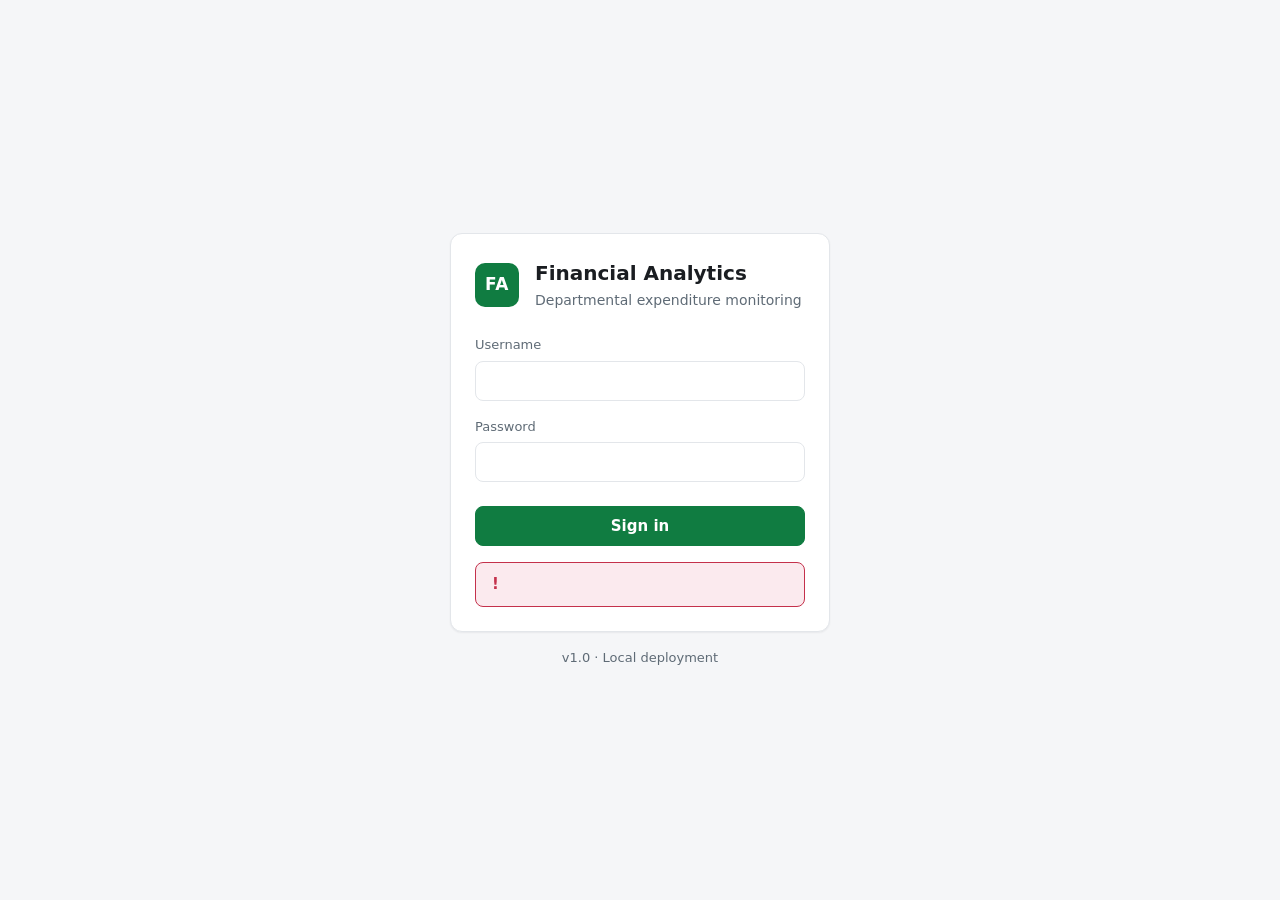
==== app/static/index.html @ 7933c6f6 "feat(ui): static web interface foundation and login page" ====
<!DOCTYPE html>
<html lang="en">
<head>
  <meta charset="utf-8">
  <meta name="viewport" content="width=device-width, initial-scale=1">
  <title>Sign in - Financial Analytics</title>
  <link rel="icon" href="data:,">
  <link rel="stylesheet" href="css/styles.css">
</head>
<body>
  <main class="login-layout">
    <section class="card login-card">
      <div class="login-card__brand">
        <span class="logo-mark logo-mark--lg" aria-hidden="true">FA</span>
        <div>
          <h1 class="login-card__title">Financial Analytics</h1>
          <p class="login-card__subtitle">Departmental expenditure monitoring</p>
        </div>
      </div>

      <form id="login-form" class="login-card__form" novalidate>
        <div class="field">
          <label class="label" for="username">Username</label>
          <input class="input" id="username" name="username" type="text"
                 autocomplete="username" autocapitalize="none" spellcheck="false" required>
        </div>

        <div class="field">
          <label class="label" for="password">Password</label>
          <input class="input" id="password" name="password" type="password"
                 autocomplete="current-password" required>
        </div>

        <div class="login-card__actions">
          <button class="btn btn--primary btn--block" id="sign-in" type="submit">
            <span class="spinner btn__spinner" aria-hidden="true"></span>
            <span>Sign in</span>
          </button>
        </div>
      </form>

      <div class="banner banner--error login-card__banner" id="login-error" role="alert" hidden>
        <span class="banner__icon" aria-hidden="true">!</span>
        <span id="login-error-text"></span>
      </div>
    </section>

    <p class="login-footer">v1.0 &middot; Local deployment</p>
  </main>

  <script type="module" src="js/login.js"></script>
</body>
</html>
---- app/static/css/styles.css ----
/* ==========================================================================
   Financial Analytics - web interface styles
   Design tokens and reusable classes. No external fonts, icons or scripts:
   everything is local so the demo works with no internet connection.
   ========================================================================== */

/* --- Design tokens ------------------------------------------------------- */

:root {
  /* Colour */
  --bg: #F5F6F8;
  --surface: #FFFFFF;
  --border: #E3E6EA;
  --text: #1A1D21;
  --muted: #5F6B76;
  --accent: #107C41;
  --accent-hover: #0B6334;
  --accent-soft: #E7F4EC;
  --danger: #C4314B;
  --danger-soft: #FBEAEE;
  --warning: #9A6700;
  --warning-soft: #FDF4E3;

  /* Type */
  --font: "Segoe UI", system-ui, -apple-system, Roboto, sans-serif;
  --text-base: 15px;
  --text-label: 13px;
  --text-section: 17px;
  --text-page: 24px;

  /* 8px spacing scale */
  --space-1: 8px;
  --space-2: 16px;
  --space-3: 24px;
  --space-4: 32px;
  --space-5: 40px;
  --space-6: 48px;

  /* Shape */
  --radius-card: 12px;
  --radius-control: 8px;
  --control-height: 40px;
  --topbar-height: 56px;
  --content-max: 960px;
  --shadow-card: 0 1px 2px rgba(16, 24, 40, .06);
}

/* --- Base ---------------------------------------------------------------- */

*,
*::before,
*::after {
  box-sizing: border-box;
}

html,
body {
  margin: 0;
  padding: 0;
}

body {
  background: var(--bg);
  color: var(--text);
  font-family: var(--font);
  font-size: var(--text-base);
  line-height: 1.5;
}

h1,
h2,
h3,
p {
  margin: 0;
}

/* Tabular figures wherever numbers are compared down a column. */
.num,
.stat-tile__value,
.table td,
.table th {
  font-variant-numeric: tabular-nums;
}

/* --- Focus ring (every interactive element) ------------------------------ */

a:focus-visible,
button:focus-visible,
input:focus-visible,
select:focus-visible,
textarea:focus-visible,
[tabindex]:focus-visible {
  outline: 2px solid var(--accent);
  outline-offset: 2px;
}

/* --- Top bar ------------------------------------------------------------- */

.topbar {
  height: var(--topbar-height);
  background: var(--surface);
  border-bottom: 1px solid var(--border);
}

.topbar__inner {
  height: 100%;
  max-width: var(--content-max);
  margin: 0 auto;
  padding: 0 var(--space-3);
  display: flex;
  align-items: center;
  justify-content: space-between;
  gap: var(--space-2);
}

.topbar__brand {
  display: flex;
  align-items: center;
  gap: var(--space-1);
  min-width: 0;
}

.topbar__title {
  font-weight: 600;
  white-space: nowrap;
}

.topbar__user {
  display: flex;
  align-items: center;
  gap: var(--space-2);
  min-width: 0;
}

.topbar__username {
  color: var(--muted);
  overflow: hidden;
  text-overflow: ellipsis;
  white-space: nowrap;
}

/* CSS-only logo mark: accent square with white "FA". */
.logo-mark {
  display: inline-flex;
  align-items: center;
  justify-content: center;
  width: 28px;
  height: 28px;
  flex: 0 0 28px;
  border-radius: 6px;
  background: var(--accent);
  color: #FFFFFF;
  font-size: 12px;
  font-weight: 700;
  letter-spacing: .5px;
}

.logo-mark--lg {
  width: 44px;
  height: 44px;
  flex-basis: 44px;
  border-radius: 10px;
  font-size: 17px;
}

/* --- Page container ------------------------------------------------------ */

.page {
  max-width: var(--content-max);
  margin: 0 auto;
  padding: var(--space-4) var(--space-3) var(--space-6);
}

.page__heading {
  font-size: var(--text-page);
  font-weight: 600;
}

.page__subheading {
  margin-top: var(--space-1);
  color: var(--muted);
}

/* --- Card ---------------------------------------------------------------- */

.card {
  background: var(--surface);
  border: 1px solid var(--border);
  border-radius: var(--radius-card);
  box-shadow: var(--shadow-card);
  padding: var(--space-3);
}

.card + .card {
  margin-top: var(--space-3);
}

.section-heading {
  font-size: var(--text-section);
  font-weight: 600;
}

.section-description {
  margin-top: var(--space-1);
  color: var(--muted);
}

/* --- Buttons ------------------------------------------------------------- */

.btn {
  display: inline-flex;
  align-items: center;
  justify-content: center;
  gap: var(--space-1);
  min-height: var(--control-height);
  padding: 0 var(--space-2);
  border: 1px solid transparent;
  border-radius: var(--radius-control);
  font-family: inherit;
  font-size: var(--text-base);
  font-weight: 600;
  cursor: pointer;
}

.btn--primary {
  background: var(--accent);
  border-color: var(--accent);
  color: #FFFFFF;
}

.btn--primary:hover:not(:disabled) {
  background: var(--accent-hover);
  border-color: var(--accent-hover);
}

.btn--secondary {
  background: var(--surface);
  border-color: var(--border);
  color: var(--text);
}

.btn--secondary:hover:not(:disabled) {
  background: var(--bg);
}

.btn--block {
  width: 100%;
}

.btn:disabled,
.btn.is-disabled {
  opacity: .45;
  cursor: not-allowed;
}

/* Text button: "Sign out" and small inline refresh actions. */
.btn-text {
  background: none;
  border: none;
  padding: 0;
  color: var(--accent);
  font-family: inherit;
  font-size: inherit;
  font-weight: 600;
  cursor: pointer;
}

.btn-text:hover {
  color: var(--accent-hover);
  text-decoration: underline;
}

/* --- Spinner ------------------------------------------------------------- */

.spinner {
  display: inline-block;
  width: 14px;
  height: 14px;
  flex: 0 0 14px;
  border: 2px solid currentColor;
  border-right-color: transparent;
  border-radius: 50%;
  animation: spin .6s linear infinite;
}

/* The in-button spinner only appears while that button is working. */
.btn__spinner {
  display: none;
}

.btn.is-loading .btn__spinner {
  display: inline-block;
}

@keyframes spin {
  to {
    transform: rotate(360deg);
  }
}

@media (prefers-reduced-motion: reduce) {
  .spinner {
    animation-duration: 2s;
  }
}

/* --- Inputs -------------------------------------------------------------- */

.field + .field {
  margin-top: var(--space-2);
}

.label {
  display: block;
  margin-bottom: 6px;
  color: var(--muted);
  font-size: var(--text-label);
  font-weight: 500;
}

.input,
.select {
  width: 100%;
  height: var(--control-height);
  padding: 0 10px;
  background: var(--surface);
  border: 1px solid var(--border);
  border-radius: var(--radius-control);
  color: var(--text);
  font-family: inherit;
  font-size: var(--text-base);
}

.input:hover,
.select:hover {
  border-color: var(--muted);
}

.select {
  cursor: pointer;
}

/* --- Banners ------------------------------------------------------------- */

.banner {
  display: flex;
  align-items: flex-start;
  gap: var(--space-1);
  padding: 10px var(--space-2);
  border: 1px solid transparent;
  border-radius: var(--radius-control);
}

/* Icon plus text, so colour is never the only signal. */
.banner__icon {
  font-weight: 700;
  line-height: 1.5;
}

.banner--error {
  background: var(--danger-soft);
  border-color: var(--danger);
  color: var(--danger);
}

.banner--warning {
  background: var(--warning-soft);
  border-color: var(--warning);
  color: var(--warning);
}

.banner--success {
  background: var(--accent-soft);
  border-color: var(--accent);
  color: var(--accent-hover);
}

.banner--info {
  background: var(--surface);
  border-color: var(--border);
  color: var(--muted);
}

/* --- Pills --------------------------------------------------------------- */

.pill {
  display: inline-block;
  padding: 2px 10px;
  border: 1px solid var(--border);
  border-radius: 999px;
  background: var(--bg);
  color: var(--muted);
  font-size: var(--text-label);
  font-weight: 500;
  white-space: nowrap;
}

.pill--role {
  background: var(--accent-soft);
  border-color: var(--accent-soft);
  color: var(--accent-hover);
}

.pill--danger {
  background: var(--danger-soft);
  border-color: var(--danger-soft);
  color: var(--danger);
}

.pill--warning {
  background: var(--warning-soft);
  border-color: var(--warning-soft);
  color: var(--warning);
}

.pill--neutral {
  background: var(--bg);
  border-color: var(--border);
  color: var(--muted);
}

/* --- Stat tiles ---------------------------------------------------------- */

.stat-grid {
  display: grid;
  grid-template-columns: repeat(auto-fit, minmax(180px, 1fr));
  gap: var(--space-2);
}

.stat-tile {
  padding: var(--space-2);
  border: 1px solid var(--border);
  border-radius: var(--radius-control);
  background: var(--surface);
}

.stat-tile__label {
  color: var(--muted);
  font-size: var(--text-label);
  font-weight: 500;
}

.stat-tile__value {
  margin-top: 6px;
  font-size: var(--text-page);
  font-weight: 600;
}

.stat-tile__meta {
  margin-top: 2px;
  color: var(--muted);
  font-size: var(--text-label);
}

.stat-tile--danger .stat-tile__value {
  color: var(--danger);
}

/* --- Tables -------------------------------------------------------------- */

/* Wide tables scroll inside their card rather than breaking the layout. */
.table-scroll {
  overflow: auto;
  max-height: 420px;
  border: 1px solid var(--border);
  border-radius: var(--radius-control);
}

.table {
  width: 100%;
  border-collapse: collapse;
  font-size: 14px;
}

.table th,
.table td {
  padding: 8px 12px;
  text-align: left;
  white-space: nowrap;
  border-bottom: 1px solid var(--border);
}

.table th {
  position: sticky;
  top: 0;
  z-index: 1;
  background: var(--bg);
  color: var(--muted);
  font-size: var(--text-label);
  font-weight: 600;
}

.table tbody tr:last-child td {
  border-bottom: none;
}

.table th--numeric,
.table td--numeric {
  text-align: right;
}

.table tr.is-rejected td {
  background: var(--danger-soft);
}

.table__empty {
  padding: var(--space-3);
  color: var(--muted);
  text-align: center;
}

/* --- Login page ---------------------------------------------------------- */

.login-layout {
  min-height: 100vh;
  display: flex;
  flex-direction: column;
  align-items: center;
  justify-content: center;
  gap: var(--space-2);
  padding: var(--space-3);
}

.login-card {
  width: 100%;
  max-width: 380px;
}

.login-card__brand {
  display: flex;
  align-items: center;
  gap: var(--space-2);
}

.login-card__title {
  font-size: 20px;
  font-weight: 600;
}

.login-card__subtitle {
  margin-top: 2px;
  color: var(--muted);
  font-size: 14px;
}

.login-card__form {
  margin-top: var(--space-3);
}

.login-card__actions {
  margin-top: var(--space-3);
}

.login-card__banner {
  margin-top: var(--space-2);
}

.login-footer {
  color: var(--muted);
  font-size: var(--text-label);
}

/* --- Utilities ----------------------------------------------------------- */

.stack-1 > * + * {
  margin-top: var(--space-1);
}

.stack-2 > * + * {
  margin-top: var(--space-2);
}

.stack-3 > * + * {
  margin-top: var(--space-3);
}

.muted {
  color: var(--muted);
}

.visually-hidden {
  position: absolute;
  width: 1px;
  height: 1px;
  margin: -1px;
  padding: 0;
  overflow: hidden;
  clip: rect(0 0 0 0);
  white-space: nowrap;
  border: 0;
}

/* --- Responsive (usable down to 768px) ----------------------------------- */

@media (max-width: 768px) {
  .page {
    padding: var(--space-3) var(--space-2) var(--space-5);
  }

  .topbar__inner {
    padding: 0 var(--space-2);
  }

  .topbar__username {
    display: none;
  }

  .card {
    padding: var(--space-2);
  }

  .stat-grid {
    grid-template-columns: repeat(auto-fit, minmax(140px, 1fr));
  }
}
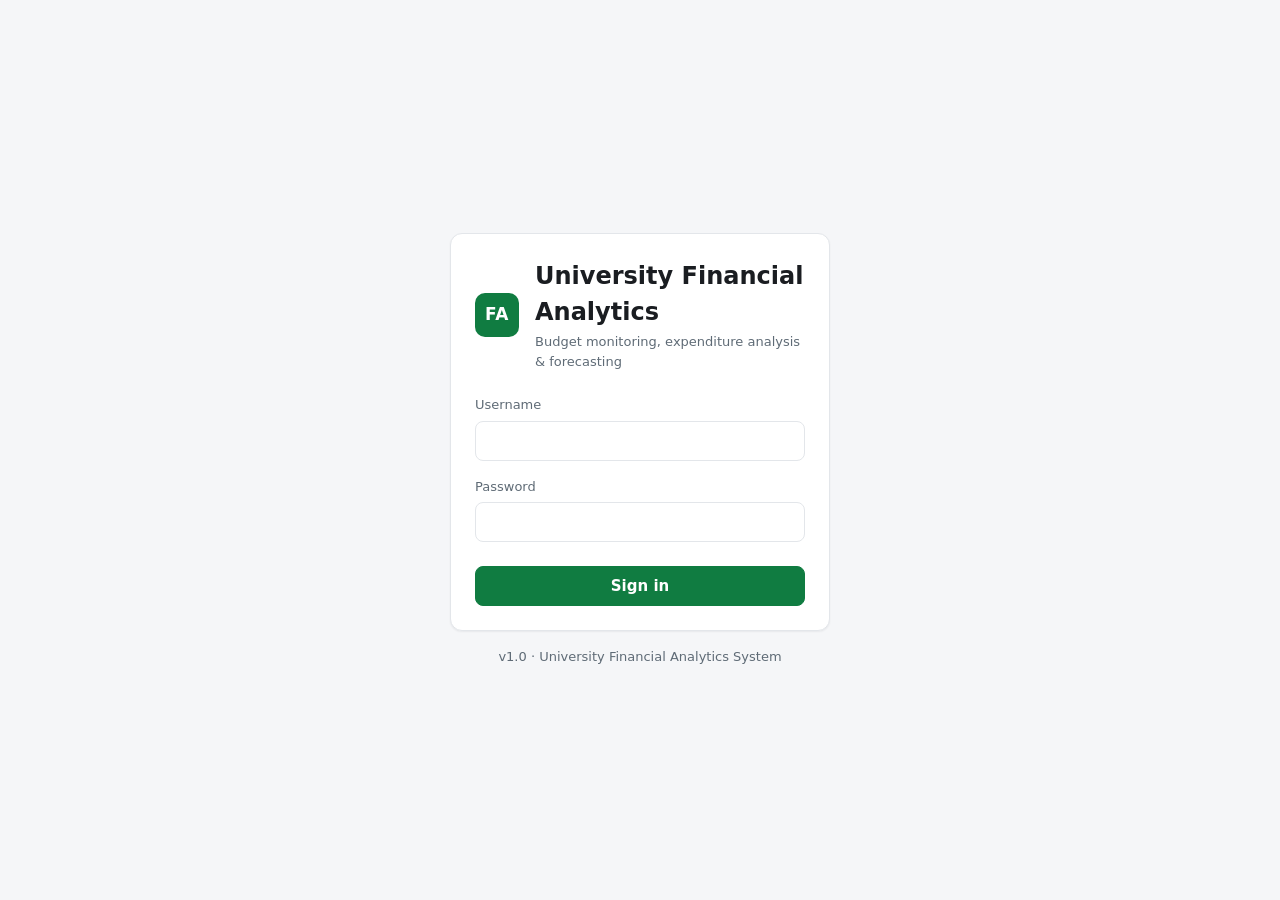
==== commit 51f70749: "feat(ui): final interface polish-Sprint2" ====
--- a/app/static/index.html
+++ b/app/static/index.html
@@ -3,7 +3,7 @@
 <head>
   <meta charset="utf-8">
   <meta name="viewport" content="width=device-width, initial-scale=1">
-  <title>Sign in - Financial Analytics</title>
+  <title>Sign in - University Financial Analytics</title>
   <link rel="icon" href="data:,">
   <link rel="stylesheet" href="css/styles.css">
 </head>
@@ -13,16 +13,17 @@
       <div class="login-card__brand">
         <span class="logo-mark logo-mark--lg" aria-hidden="true">FA</span>
         <div>
-          <h1 class="login-card__title">Financial Analytics</h1>
-          <p class="login-card__subtitle">Departmental expenditure monitoring</p>
+          <h1 class="login-card__title">University Financial Analytics</h1>
+          <p class="login-card__subtitle">Budget monitoring, expenditure analysis &amp; forecasting</p>
         </div>
       </div>
 
-      <form id="login-form" class="login-card__form" novalidate>
+      <form id="login-form" class="login-card__form" autocomplete="off" novalidate>
         <div class="field">
           <label class="label" for="username">Username</label>
           <input class="input" id="username" name="username" type="text"
-                 autocomplete="username" autocapitalize="none" spellcheck="false" required>
+                 autocomplete="off" autocapitalize="none" spellcheck="false"
+                 autocorrect="off" required>
         </div>
 
         <div class="field">
@@ -45,7 +46,7 @@
       </div>
     </section>
 
-    <p class="login-footer">v1.0 &middot; Local deployment</p>
+    <p class="login-footer">v1.0 &middot; University Financial Analytics System</p>
   </main>
 
   <script type="module" src="js/login.js"></script>
--- a/app/static/css/styles.css
+++ b/app/static/css/styles.css
@@ -74,6 +74,17 @@
   margin: 0;
 }
 
+/*
+ * The hidden attribute must always win.
+ * Author rules such as `.banner { display: flex }` live in the author origin
+ * and so override the user agent's `[hidden] { display: none }` regardless of
+ * specificity, which left banners and notes on screen after JS had hidden
+ * them. !important keeps hidden authoritative for any component added later.
+ */
+[hidden] {
+  display: none !important;
+}
+
 /* Tabular figures wherever numbers are compared down a column. */
 .num,
 .stat-tile__value,
@@ -150,7 +161,7 @@
   border-radius: 6px;
   background: var(--accent);
   color: #FFFFFF;
-  font-size: 12px;
+  font-size: var(--text-label);
   font-weight: 700;
   letter-spacing: .5px;
 }
@@ -469,7 +480,7 @@
 .table {
   width: 100%;
   border-collapse: collapse;
-  font-size: 14px;
+  font-size: var(--text-label);
 }
 
 .table th,
@@ -494,8 +505,8 @@
   border-bottom: none;
 }
 
-.table th--numeric,
-.table td--numeric {
+.table th.th--numeric,
+.table td.td--numeric {
   text-align: right;
 }
 
@@ -533,14 +544,14 @@
 }
 
 .login-card__title {
-  font-size: 20px;
+  font-size: var(--text-page);
   font-weight: 600;
 }
 
 .login-card__subtitle {
   margin-top: 2px;
   color: var(--muted);
-  font-size: 14px;
+  font-size: var(--text-label);
 }
 
 .login-card__form {
@@ -613,3 +624,570 @@
     grid-template-columns: repeat(auto-fit, minmax(140px, 1fr));
   }
 }
+
+/* ==========================================================================
+   Workspace: numbered sections, upload drop zone, column check
+   ========================================================================== */
+
+/* --- Numbered section cards ---------------------------------------------- */
+
+.section-card {
+  /* A locked section eases to the normal card surface when it unlocks. */
+  transition: background-color .2s ease;
+}
+
+@media (prefers-reduced-motion: reduce) {
+  .section-card {
+    transition: none;
+  }
+}
+
+.section-card__header {
+  display: flex;
+  align-items: center;
+  gap: var(--space-2);
+}
+
+.section-number {
+  display: inline-flex;
+  align-items: center;
+  justify-content: center;
+  width: 26px;
+  height: 26px;
+  flex: 0 0 26px;
+  border-radius: 6px;
+  background: var(--accent-soft);
+  color: var(--accent-hover);
+  font-size: var(--text-label);
+  font-weight: 700;
+}
+
+.section-card__body {
+  margin-top: var(--space-2);
+}
+
+/* A locked section stays visible but reads as not yet available. */
+.section-card--locked {
+  background: var(--bg);
+}
+
+.section-card--locked .section-number {
+  background: var(--border);
+  color: var(--muted);
+}
+
+.section-card--locked .section-heading {
+  color: var(--muted);
+}
+
+.section-locked-note {
+  display: flex;
+  align-items: center;
+  gap: var(--space-1);
+  color: var(--muted);
+  font-size: var(--text-label);
+}
+
+/* --- Drop zone ----------------------------------------------------------- */
+
+.dropzone {
+  display: flex;
+  flex-direction: column;
+  align-items: center;
+  justify-content: center;
+  gap: var(--space-1);
+  padding: var(--space-4) var(--space-3);
+  border: 2px dashed var(--border);
+  border-radius: var(--radius-card);
+  background: var(--surface);
+  color: var(--muted);
+  text-align: center;
+  cursor: pointer;
+}
+
+.dropzone:hover {
+  border-color: var(--accent);
+}
+
+/* Highlight while a file is dragged over the zone. */
+.dropzone--active {
+  border-color: var(--accent);
+  background: var(--accent-soft);
+  color: var(--accent-hover);
+}
+
+.dropzone__icon {
+  color: var(--accent);
+}
+
+.dropzone--active .dropzone__icon {
+  color: var(--accent-hover);
+}
+
+.dropzone__text {
+  font-size: var(--text-label);
+}
+
+.dropzone__browse {
+  color: var(--accent);
+  font-weight: 600;
+  text-decoration: underline;
+}
+
+.dropzone--active .dropzone__browse {
+  color: var(--accent-hover);
+}
+
+.dropzone__hint {
+  font-size: var(--text-label);
+}
+
+/* --- Selected file chip -------------------------------------------------- */
+
+.file-chip {
+  display: flex;
+  align-items: center;
+  gap: var(--space-1);
+  padding: var(--space-1) var(--space-2);
+  border: 1px solid var(--border);
+  border-radius: var(--radius-control);
+  background: var(--surface);
+}
+
+.file-chip__icon {
+  color: var(--accent);
+  flex: 0 0 auto;
+}
+
+.file-chip__name {
+  font-weight: 600;
+  overflow: hidden;
+  text-overflow: ellipsis;
+  white-space: nowrap;
+}
+
+.file-chip__size {
+  color: var(--muted);
+  font-size: var(--text-label);
+  font-variant-numeric: tabular-nums;
+  white-space: nowrap;
+}
+
+.file-chip__remove {
+  margin-left: auto;
+  flex: 0 0 auto;
+}
+
+/* --- Column check grid --------------------------------------------------- */
+
+.column-grid {
+  display: grid;
+  grid-template-columns: repeat(auto-fill, minmax(230px, 1fr));
+  gap: 6px var(--space-2);
+}
+
+.column-check {
+  display: flex;
+  align-items: center;
+  gap: 6px;
+  font-size: var(--text-label);
+}
+
+/* Icon plus text: the tick or cross is never the only signal. */
+.column-check__icon {
+  flex: 0 0 auto;
+  font-weight: 700;
+}
+
+.column-check--present .column-check__icon {
+  color: var(--accent);
+}
+
+.column-check--missing {
+  color: var(--danger);
+  font-weight: 600;
+}
+
+.column-check--missing .column-check__icon {
+  color: var(--danger);
+}
+
+.column-check--ignored {
+  color: var(--muted);
+}
+
+.column-check__name {
+  overflow: hidden;
+  text-overflow: ellipsis;
+  white-space: nowrap;
+}
+
+.column-check__tag {
+  color: var(--muted);
+  font-size: var(--text-label);
+}
+
+/* --- Inline field-level error ------------------------------------------- */
+
+.inline-error {
+  display: flex;
+  align-items: flex-start;
+  gap: 6px;
+  color: var(--danger);
+  font-size: var(--text-label);
+}
+
+.inline-error__icon {
+  font-weight: 700;
+}
+
+/* ==========================================================================
+   Workspace: analysis stepper, results callout, activity panel
+   ========================================================================== */
+
+/* --- Narrow control (forecast horizon) ----------------------------------- */
+
+.field--narrow {
+  max-width: 200px;
+}
+
+/* --- Analysis stepper ---------------------------------------------------- */
+
+.stepper {
+  list-style: none;
+  margin: 0;
+  padding: 0;
+  border: 1px solid var(--border);
+  border-radius: var(--radius-control);
+}
+
+.stepper__row {
+  display: grid;
+  grid-template-columns: 20px 1fr auto auto;
+  align-items: center;
+  gap: var(--space-2);
+  padding: 10px var(--space-2);
+  border-bottom: 1px solid var(--border);
+}
+
+.stepper__row:last-child {
+  border-bottom: none;
+}
+
+.stepper__status {
+  display: flex;
+  align-items: center;
+  justify-content: center;
+  width: 20px;
+  flex: 0 0 20px;
+}
+
+.stepper__glyph {
+  font-weight: 700;
+  line-height: 1;
+  color: var(--muted);
+}
+
+.stepper__name {
+  font-weight: 600;
+}
+
+.stepper__result {
+  color: var(--muted);
+  font-variant-numeric: tabular-nums;
+}
+
+.stepper__time {
+  min-width: 52px;
+  color: var(--muted);
+  font-size: var(--text-label);
+  font-variant-numeric: tabular-nums;
+  text-align: right;
+}
+
+/* Status is carried by the glyph and the text, not by colour alone. */
+.stepper__row--running .stepper__name {
+  color: var(--text);
+}
+
+.stepper__row--done .stepper__glyph {
+  color: var(--accent);
+}
+
+.stepper__row--failed .stepper__glyph,
+.stepper__row--failed .stepper__result {
+  color: var(--danger);
+}
+
+.stepper__row--failed .stepper__result {
+  font-weight: 600;
+}
+
+.stepper__row--pending .stepper__name {
+  color: var(--muted);
+}
+
+/* --- Accent callout ------------------------------------------------------ */
+
+.callout {
+  display: flex;
+  align-items: flex-start;
+  gap: var(--space-2);
+  padding: var(--space-2);
+  border: 1px solid var(--accent-soft);
+  border-radius: var(--radius-control);
+  background: var(--accent-soft);
+  color: var(--text);
+}
+
+.callout__icon {
+  flex: 0 0 auto;
+  color: var(--accent-hover);
+}
+
+/* --- Recent system activity --------------------------------------------- */
+
+.activity-header {
+  display: flex;
+  align-items: center;
+  justify-content: space-between;
+  gap: var(--space-2);
+}
+
+.activity-list {
+  margin-top: var(--space-1);
+  max-height: 260px;
+  overflow-y: auto;
+  border: 1px solid var(--border);
+  border-radius: var(--radius-control);
+}
+
+.activity-row {
+  display: grid;
+  grid-template-columns: 74px 86px 1fr;
+  align-items: center;
+  gap: var(--space-2);
+  padding: 6px var(--space-2);
+  border-bottom: 1px solid var(--border);
+  font-size: var(--text-label);
+}
+
+.activity-row:last-child {
+  border-bottom: none;
+}
+
+.activity-row__time {
+  color: var(--muted);
+  font-variant-numeric: tabular-nums;
+}
+
+.activity-row__message {
+  overflow: hidden;
+  text-overflow: ellipsis;
+  white-space: nowrap;
+}
+
+/* --- Responsive ---------------------------------------------------------- */
+
+@media (max-width: 768px) {
+  .stepper__row {
+    grid-template-columns: 20px 1fr auto;
+  }
+
+  /* Result text drops to its own line so long errors stay readable. */
+  .stepper__result {
+    grid-column: 2 / -1;
+    white-space: normal;
+  }
+
+  .activity-row {
+    grid-template-columns: 70px 80px 1fr;
+  }
+}
+
+/* ==========================================================================
+   Department head view
+   ========================================================================== */
+
+/* Info chip sitting below the page subheading. */
+.page__note {
+  margin-top: var(--space-2);
+}
+
+/* ==========================================================================
+   Workspace: three-stage progress indicator
+   ========================================================================== */
+
+/*
+  One unobtrusive row above the section cards. Each stage always shows a
+  number or a tick plus its label, so colour is never the only signal.
+*/
+.progress {
+  display: flex;
+  align-items: center;
+  gap: var(--space-2);
+  margin-top: var(--space-3);
+  padding: var(--space-1) var(--space-2);
+  list-style: none;
+  background: var(--surface);
+  border: 1px solid var(--border);
+  border-radius: var(--radius-control);
+}
+
+.progress__stage {
+  display: flex;
+  align-items: center;
+  gap: var(--space-1);
+  min-width: 0;
+}
+
+/* A short rule before every stage but the first, so the row reads in order. */
+.progress__stage + .progress__stage::before {
+  content: "";
+  flex: 0 0 auto;
+  width: 24px;
+  height: 1px;
+  margin-right: var(--space-1);
+  background: var(--border);
+}
+
+.progress__marker {
+  display: flex;
+  align-items: center;
+  justify-content: center;
+  width: 22px;
+  height: 22px;
+  flex: 0 0 22px;
+  background: var(--bg);
+  border: 1px solid var(--border);
+  border-radius: 50%;
+  color: var(--muted);
+  font-size: var(--text-label);
+  font-weight: 700;
+  line-height: 1;
+}
+
+.progress__label {
+  color: var(--muted);
+  font-size: var(--text-label);
+  font-weight: 500;
+  white-space: nowrap;
+}
+
+.progress__stage--upcoming .progress__marker,
+.progress__stage--upcoming .progress__label {
+  color: var(--muted);
+}
+
+.progress__stage--active .progress__marker {
+  background: var(--accent-soft);
+  border-color: var(--accent);
+  color: var(--accent-hover);
+}
+
+.progress__stage--active .progress__label {
+  color: var(--text);
+  font-weight: 600;
+}
+
+.progress__stage--complete .progress__marker {
+  background: var(--accent);
+  border-color: var(--accent);
+  color: #FFFFFF;
+}
+
+.progress__stage--complete .progress__label {
+  color: var(--text);
+}
+
+/* Screen-reader text; no visual treatment of its own. */
+.progress__state {
+  font: inherit;
+}
+
+@media (max-width: 768px) {
+  .progress {
+    flex-wrap: wrap;
+    gap: var(--space-1);
+    padding: var(--space-1);
+  }
+
+  .progress__stage + .progress__stage::before {
+    width: 12px;
+    margin-right: 4px;
+  }
+}
+
+/* ==========================================================================
+   Workspace: dataset summary, control notes, save confirmation
+   ========================================================================== */
+
+/* Record, column and department counts read from the selected file. */
+.dataset-summary {
+  display: flex;
+  flex-wrap: wrap;
+  gap: var(--space-1) var(--space-3);
+  padding: 10px var(--space-2);
+  background: var(--bg);
+  border: 1px solid var(--border);
+  border-radius: var(--radius-control);
+}
+
+.dataset-summary__item {
+  display: flex;
+  align-items: baseline;
+  gap: var(--space-1);
+}
+
+.dataset-summary__label {
+  color: var(--muted);
+  font-size: var(--text-label);
+  font-weight: 500;
+}
+
+.dataset-summary__value {
+  font-weight: 600;
+  font-variant-numeric: tabular-nums;
+}
+
+/* Muted guidance under a form control. */
+.field__note {
+  margin-top: 6px;
+  color: var(--muted);
+  font-size: var(--text-label);
+}
+
+/* Confirmation that the results reached the database. */
+.saved-note {
+  display: flex;
+  align-items: center;
+  gap: var(--space-1);
+  color: var(--accent-hover);
+  font-size: var(--text-label);
+  font-weight: 500;
+}
+
+.saved-note__icon {
+  font-weight: 700;
+  line-height: 1;
+}
+
+.saved-note__time {
+  color: var(--muted);
+  font-weight: 400;
+  font-variant-numeric: tabular-nums;
+}
+
+/* --- Stepper: algorithm label under each step name ----------------------- */
+
+.stepper__label {
+  display: flex;
+  flex-direction: column;
+  gap: 2px;
+  min-width: 0;
+}
+
+.stepper__detail {
+  color: var(--muted);
+  font-size: var(--text-label);
+}
